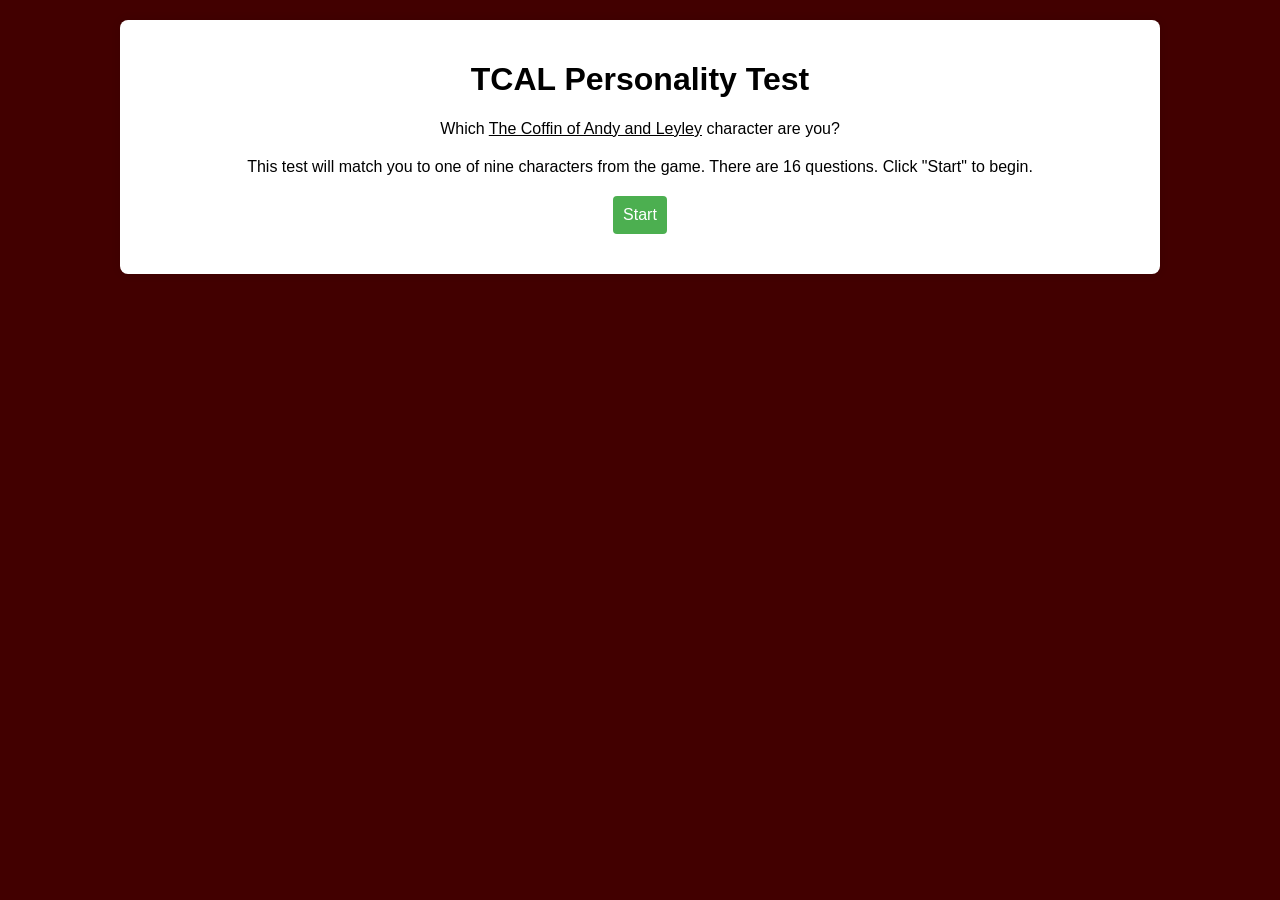
==== test.html @ 597d62cd "blank operations" ====
<!DOCTYPE html>
<html lang="en">
<head>
  <meta charset="UTF-8">
  <meta name="viewport" content="width=device-width, initial-scale=1.0">
  <meta name="description" content="Which TCAL character are you?">
  <link rel="stylesheet" href="styles.css">
  <title>TCAL Personality Test</title>
</head>
<body>

  <div id="quiz-container">
    <div id="quiz-header">
      <h1>TCAL Personality Test</h1>
      <p>Which <u>The Coffin of Andy and Leyley</u> character are you?</p>
    </div>
    <div id="quiz-content">
      <div id="intro">
        <p>This test will match you to one of nine characters from the game. There are 16 questions. Click "Start" to begin.</p>
        <button onclick="startQuiz()">Start</button>
      </div>
    </div>
  </div>

  <script src="script.js"></script>
</body>
</html>
---- styles.css ----
body {
  font-family: 'Arial', sans-serif;
  margin: 0;
  padding: 0;
  background-color: #420000;
}

#quiz-container {
  max-width: 1000px;
  margin: 20px auto;
  background-color: #fff;
  padding: 20px;
  border-radius: 8px;
  box-shadow: 0 0 10px rgba(0, 0, 0, 0.1);
}

#quiz-header {
  text-align: center;
}

#quiz-content {
  margin-top: 20px;
}

#intro {
  text-align: center;
}

.question {
  margin-bottom: 20px;
}

#result {
  text-align: center;
  margin-top: 20px;
}

button {
  padding: 10px;
  font-size: 16px;
  cursor: pointer;
  background-color: #4CAF50;
  color: #fff;
  border: none;
  border-radius: 4px;
}

button:hover {
  background-color: #45a049;
}

button:disabled {
  background-color: #e0e0e0;
  color: #888;
  cursor: default;
}

#sliderOutput {
  display: inline-block;
  width: 30px;
  text-align: center;
}

button {
  display: block;
  margin: 20px auto;
}

#debug {
  margin-top: 20px;
  padding: 10px;
  border: 1px solid #ccc;
  border-radius: 8px;
  background-color: #f9f9f9;
}

.slider-container {
  display: flex;
  justify-content: space-between;
  align-items: center;
  margin: 0 auto; /* Center the slider within the container */
}

.slider-container input {
  width: 80%; /* Set the width of the slider to 80% of the container */
}
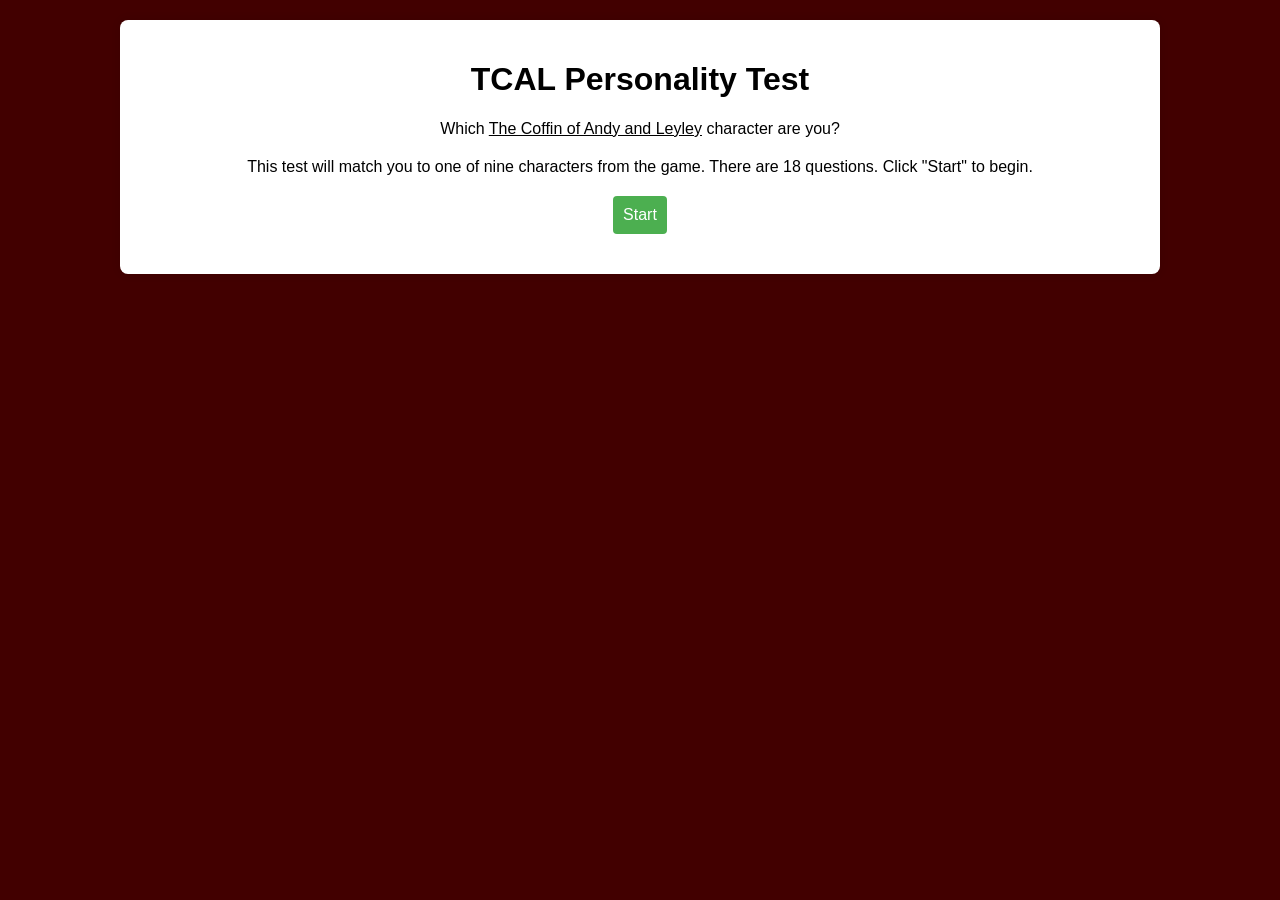
==== commit 76a15454: "2 new questions" ====
--- a/test.html
+++ b/test.html
@@ -16,7 +16,7 @@
     </div>
     <div id="quiz-content">
       <div id="intro">
-        <p>This test will match you to one of nine characters from the game. There are 16 questions. Click "Start" to begin.</p>
+        <p>This test will match you to one of nine characters from the game. There are 18 questions. Click "Start" to begin.</p>
         <button onclick="startQuiz()">Start</button>
       </div>
     </div>
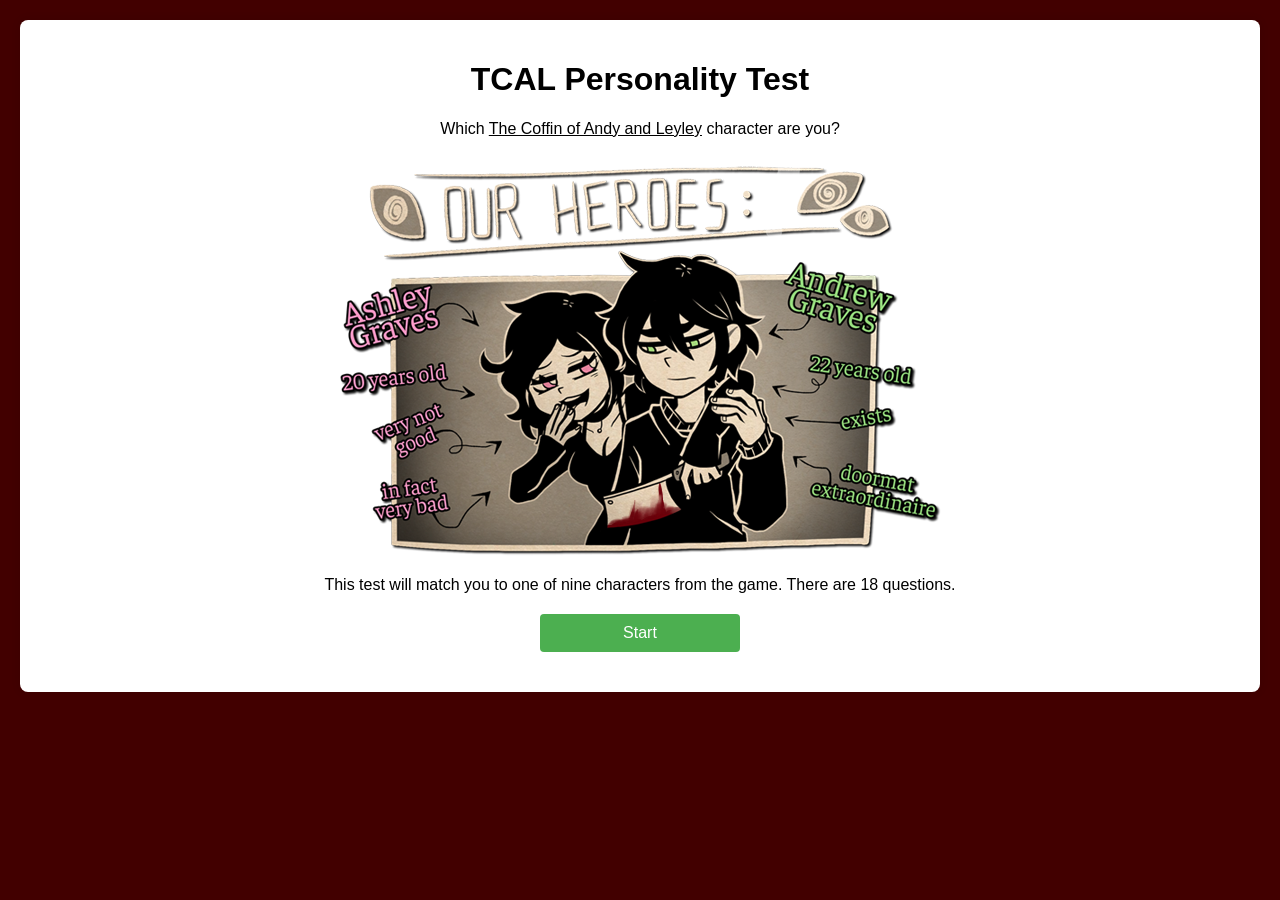
==== commit 6a5178ad: "styling" ====
--- a/test.html
+++ b/test.html
@@ -16,7 +16,8 @@
     </div>
     <div id="quiz-content">
       <div id="intro">
-        <p>This test will match you to one of nine characters from the game. There are 18 questions. Click "Start" to begin.</p>
+	    <img src="img/profile.png" alt="Intro Image">
+        <p>This test will match you to one of nine characters from the game. There are 18 questions.</p>
         <button onclick="startQuiz()">Start</button>
       </div>
     </div>
--- a/styles.css
+++ b/styles.css
@@ -6,7 +6,7 @@
 }
 
 #quiz-container {
-  max-width: 1000px;
+  max-width: 1200px;
   margin: 20px auto;
   background-color: #fff;
   padding: 20px;
@@ -36,6 +36,7 @@
 }
 
 button {
+  width: 200px;
   padding: 10px;
   font-size: 16px;
   cursor: pointer;
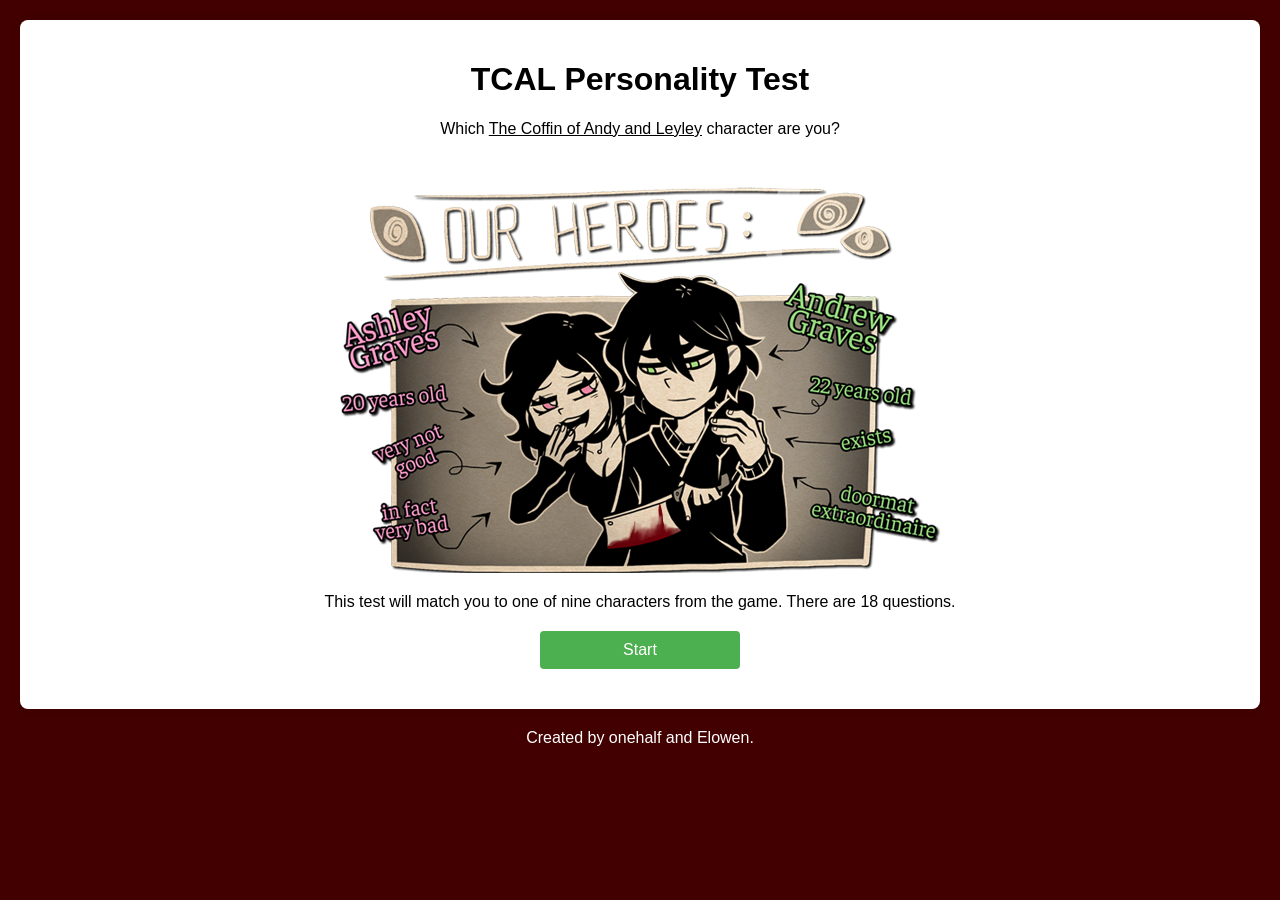
==== commit 63836b51: "add analysis placeholder" ====
--- a/test.html
+++ b/test.html
@@ -22,7 +22,9 @@
       </div>
     </div>
   </div>
-
+  <footer id="page-footer">
+    <p>Created by onehalf and Elowen.</p>
+  </footer>
   <script src="script.js"></script>
 </body>
 </html>
--- a/styles.css
+++ b/styles.css
@@ -26,6 +26,11 @@
   text-align: center;
 }
 
+#intro img {
+  max-width: 100%;
+  height: auto;
+}
+
 .question {
   margin-bottom: 20px;
 }
@@ -33,6 +38,11 @@
 #result {
   text-align: center;
   margin-top: 20px;
+}
+
+#result img {
+  max-width: 100%;
+  height: auto;
 }
 
 button {
@@ -75,13 +85,31 @@
   background-color: #f9f9f9;
 }
 
+#analysis {
+  margin-top: 20px;
+  padding: 10px;
+  border: 1px solid #ccc;
+  border-radius: 8px;
+  background-color: #f9f9f9;
+}
+
+#feedbackText {
+  text-align: center;
+  color: red;
+}
+
 .slider-container {
   display: flex;
   justify-content: space-between;
   align-items: center;
-  margin: 0 auto; /* Center the slider within the container */
+  margin: 0 auto;
 }
 
 .slider-container input {
-  width: 80%; /* Set the width of the slider to 80% of the container */
+  width: 80%;
+}
+
+footer {
+  color: white;
+  text-align: center;
 }
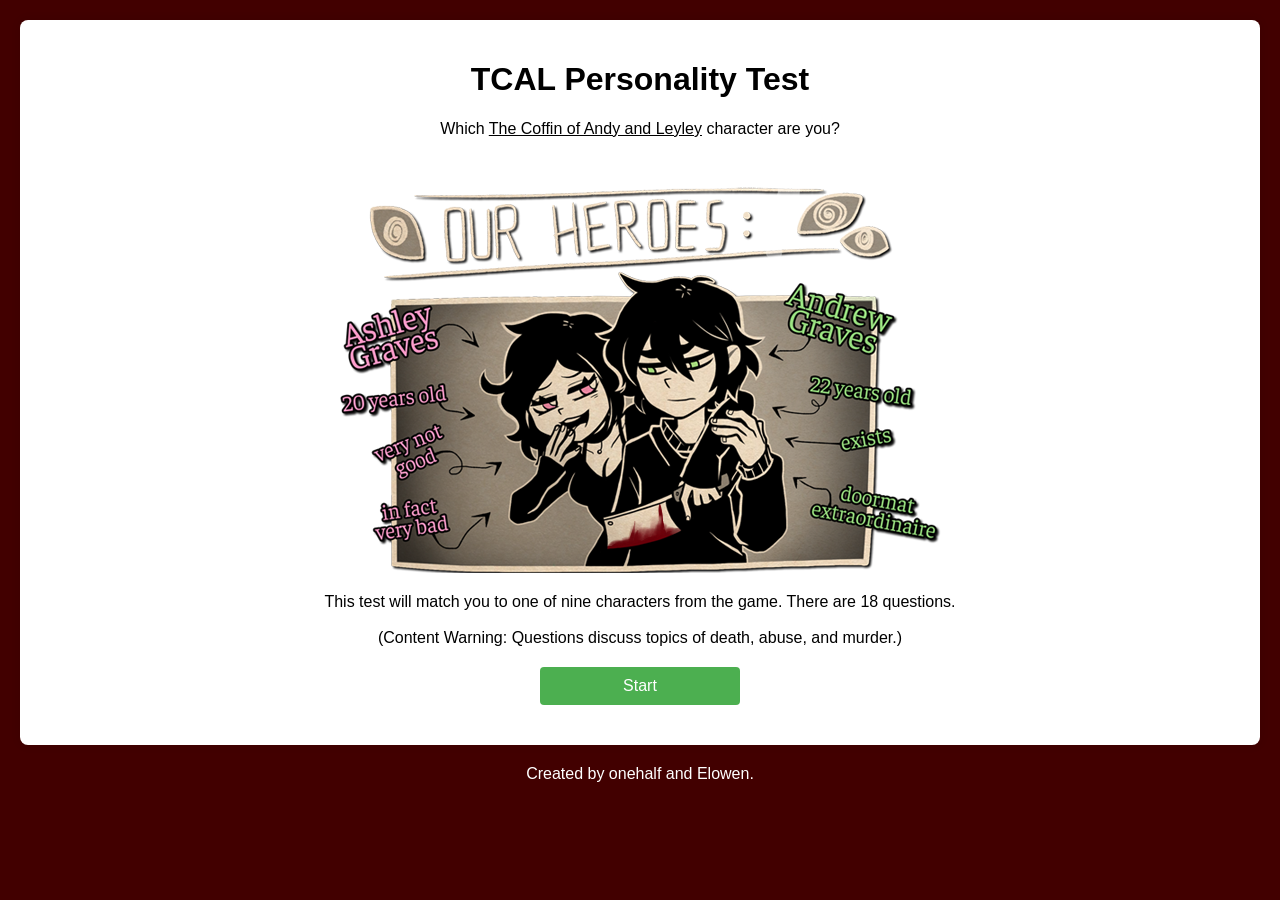
==== commit 9637177f: "question revision" ====
--- a/test.html
+++ b/test.html
@@ -17,7 +17,7 @@
     <div id="quiz-content">
       <div id="intro">
 	    <img src="img/profile.png" alt="Intro Image">
-        <p>This test will match you to one of nine characters from the game. There are 18 questions.</p>
+        <p>This test will match you to one of nine characters from the game. There are 18 questions.<br><br>(Content Warning: Questions discuss topics of death, abuse, and murder.)</p>
         <button onclick="startQuiz()">Start</button>
       </div>
     </div>
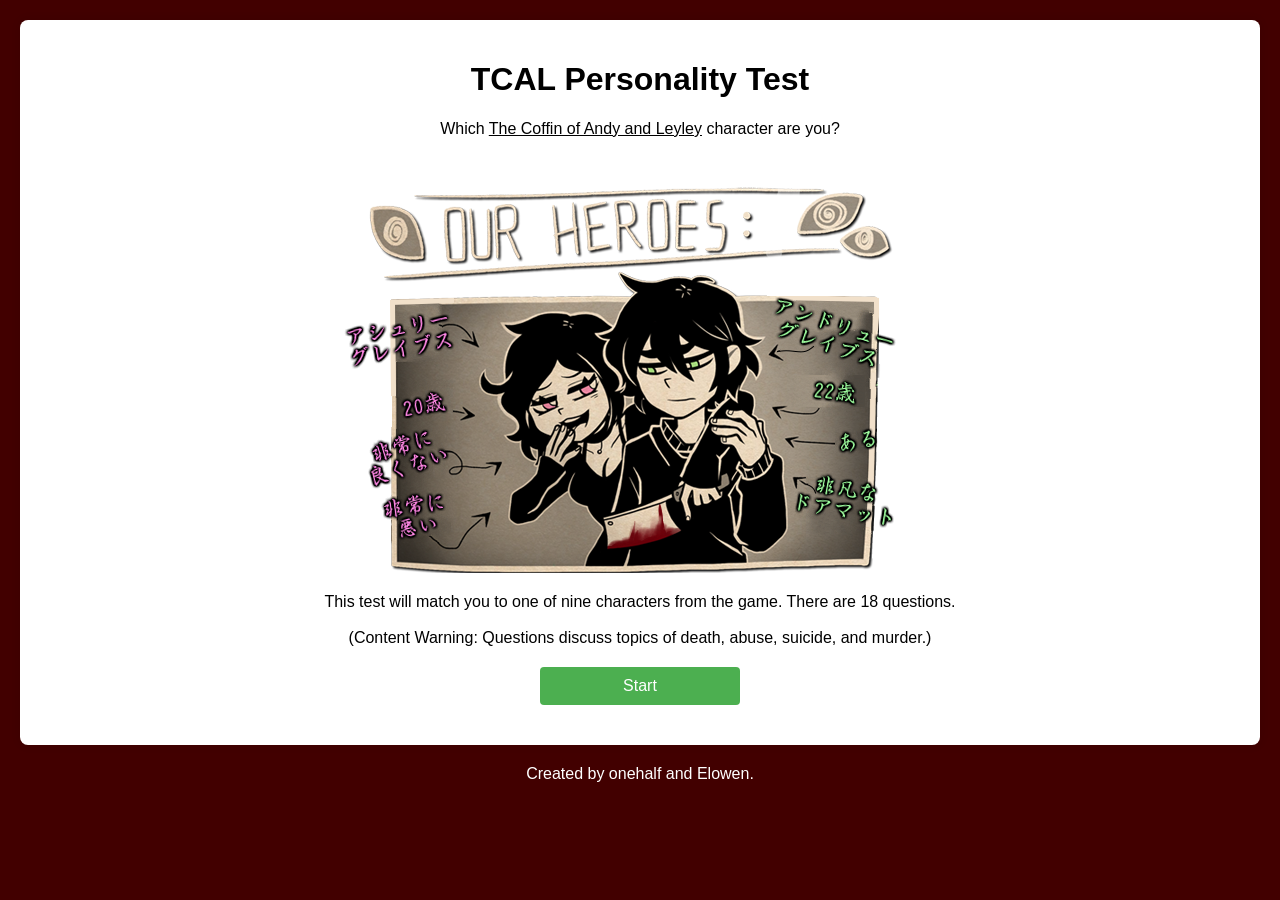
==== commit 9828b992: "scoring update" ====
--- a/test.html
+++ b/test.html
@@ -17,7 +17,7 @@
     <div id="quiz-content">
       <div id="intro">
 	    <img src="img/profile.png" alt="Intro Image">
-        <p>This test will match you to one of nine characters from the game. There are 18 questions.<br><br>(Content Warning: Questions discuss topics of death, abuse, and murder.)</p>
+        <p>This test will match you to one of nine characters from the game. There are 18 questions.<br><br>(Content Warning: Questions discuss topics of death, abuse, suicide, and murder.)</p>
         <button onclick="startQuiz()">Start</button>
       </div>
     </div>
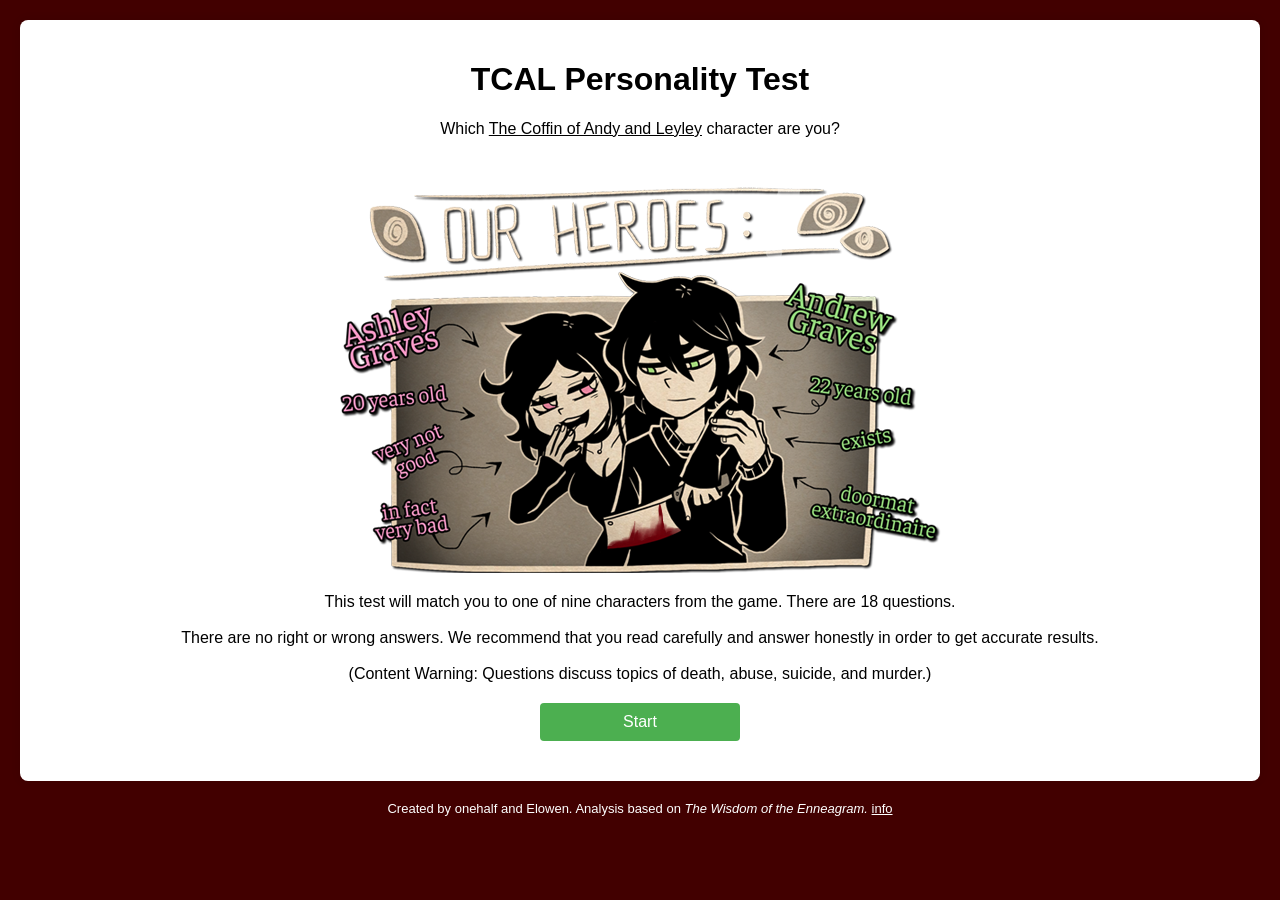
==== commit d72b0708: "psychoanalysis added" ====
--- a/test.html
+++ b/test.html
@@ -17,13 +17,13 @@
     <div id="quiz-content">
       <div id="intro">
 	    <img src="img/profile.png" alt="Intro Image">
-        <p>This test will match you to one of nine characters from the game. There are 18 questions.<br><br>(Content Warning: Questions discuss topics of death, abuse, suicide, and murder.)</p>
+        <p>This test will match you to one of nine characters from the game. There are 18 questions.<br><br>There are no right or wrong answers. We recommend that you read carefully and answer honestly in order to get accurate results.<br><br>(Content Warning: Questions discuss topics of death, abuse, suicide, and murder.)</p>
         <button onclick="startQuiz()">Start</button>
       </div>
     </div>
   </div>
   <footer id="page-footer">
-    <p>Created by onehalf and Elowen.</p>
+    <p>Created by onehalf and Elowen. Analysis based on <i>The Wisdom of the Enneagram.</i> <a href = "https://github.com/llamaware/tcal-personality">info</a></p>
   </footer>
   <script src="script.js"></script>
 </body>
--- a/styles.css
+++ b/styles.css
@@ -77,15 +77,7 @@
   margin: 20px auto;
 }
 
-#debug {
-  margin-top: 20px;
-  padding: 10px;
-  border: 1px solid #ccc;
-  border-radius: 8px;
-  background-color: #f9f9f9;
-}
-
-#analysis {
+#share, #debug, #secondary, #analysis {
   margin-top: 20px;
   padding: 10px;
   border: 1px solid #ccc;
@@ -112,4 +104,9 @@
 footer {
   color: white;
   text-align: center;
-}+  font-size: small;
+}
+
+a:link, a:visited {
+  color: white;
+}
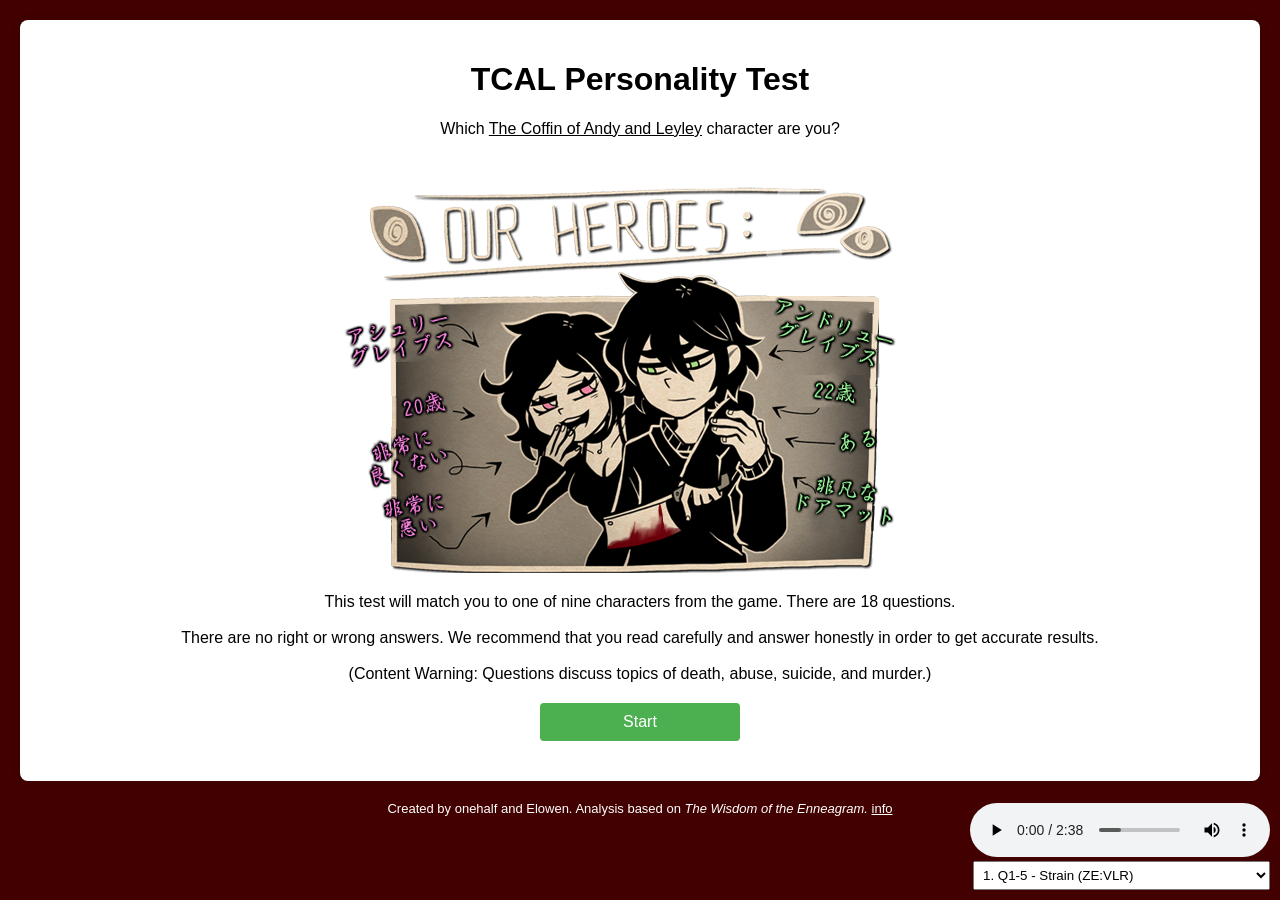
==== commit 6f2631a4: "music player" ====
--- a/test.html
+++ b/test.html
@@ -8,7 +8,6 @@
   <title>TCAL Personality Test</title>
 </head>
 <body>
-
   <div id="quiz-container">
     <div id="quiz-header">
       <h1>TCAL Personality Test</h1>
@@ -16,11 +15,22 @@
     </div>
     <div id="quiz-content">
       <div id="intro">
-	    <img src="img/profile.png" alt="Intro Image">
+        <img src="img/profile.png" alt="Intro Image">
         <p>This test will match you to one of nine characters from the game. There are 18 questions.<br><br>There are no right or wrong answers. We recommend that you read carefully and answer honestly in order to get accurate results.<br><br>(Content Warning: Questions discuss topics of death, abuse, suicide, and murder.)</p>
         <button onclick="startQuiz()">Start</button>
       </div>
     </div>
+  </div>
+  <div class="audio-player">
+    <audio id="audio" controls>
+      <source id="audio-source" src="img/audio1.mp3" type="audio/mp3">
+      Your browser does not support the audio element.
+    </audio><br>
+    <select id="audio-select" onchange="changeAudio()">
+      <option value="img/audio1.mp3">1. Q1-5 - Strain (ZE:VLR)</option>
+      <option value="img/audio2.mp3">2. Q6-13 - Shanghai Alice of Meiji 17 (EoSD)</option>
+      <option value="img/audio3.mp3">3. Q14-18 - Questioning ~ Allegro (PW:T&#38;T)</option>
+    </select>
   </div>
   <footer id="page-footer">
     <p>Created by onehalf and Elowen. Analysis based on <i>The Wisdom of the Enneagram.</i> <a href = "https://github.com/llamaware/tcal-personality">info</a></p>
--- a/styles.css
+++ b/styles.css
@@ -110,3 +110,15 @@
 a:link, a:visited {
   color: white;
 }
+
+.audio-player {
+    position: fixed;
+    bottom: 0;
+    right: 0;
+    text-align: right;
+    padding: 10px;
+}
+
+select {
+    padding: 5px;
+}
